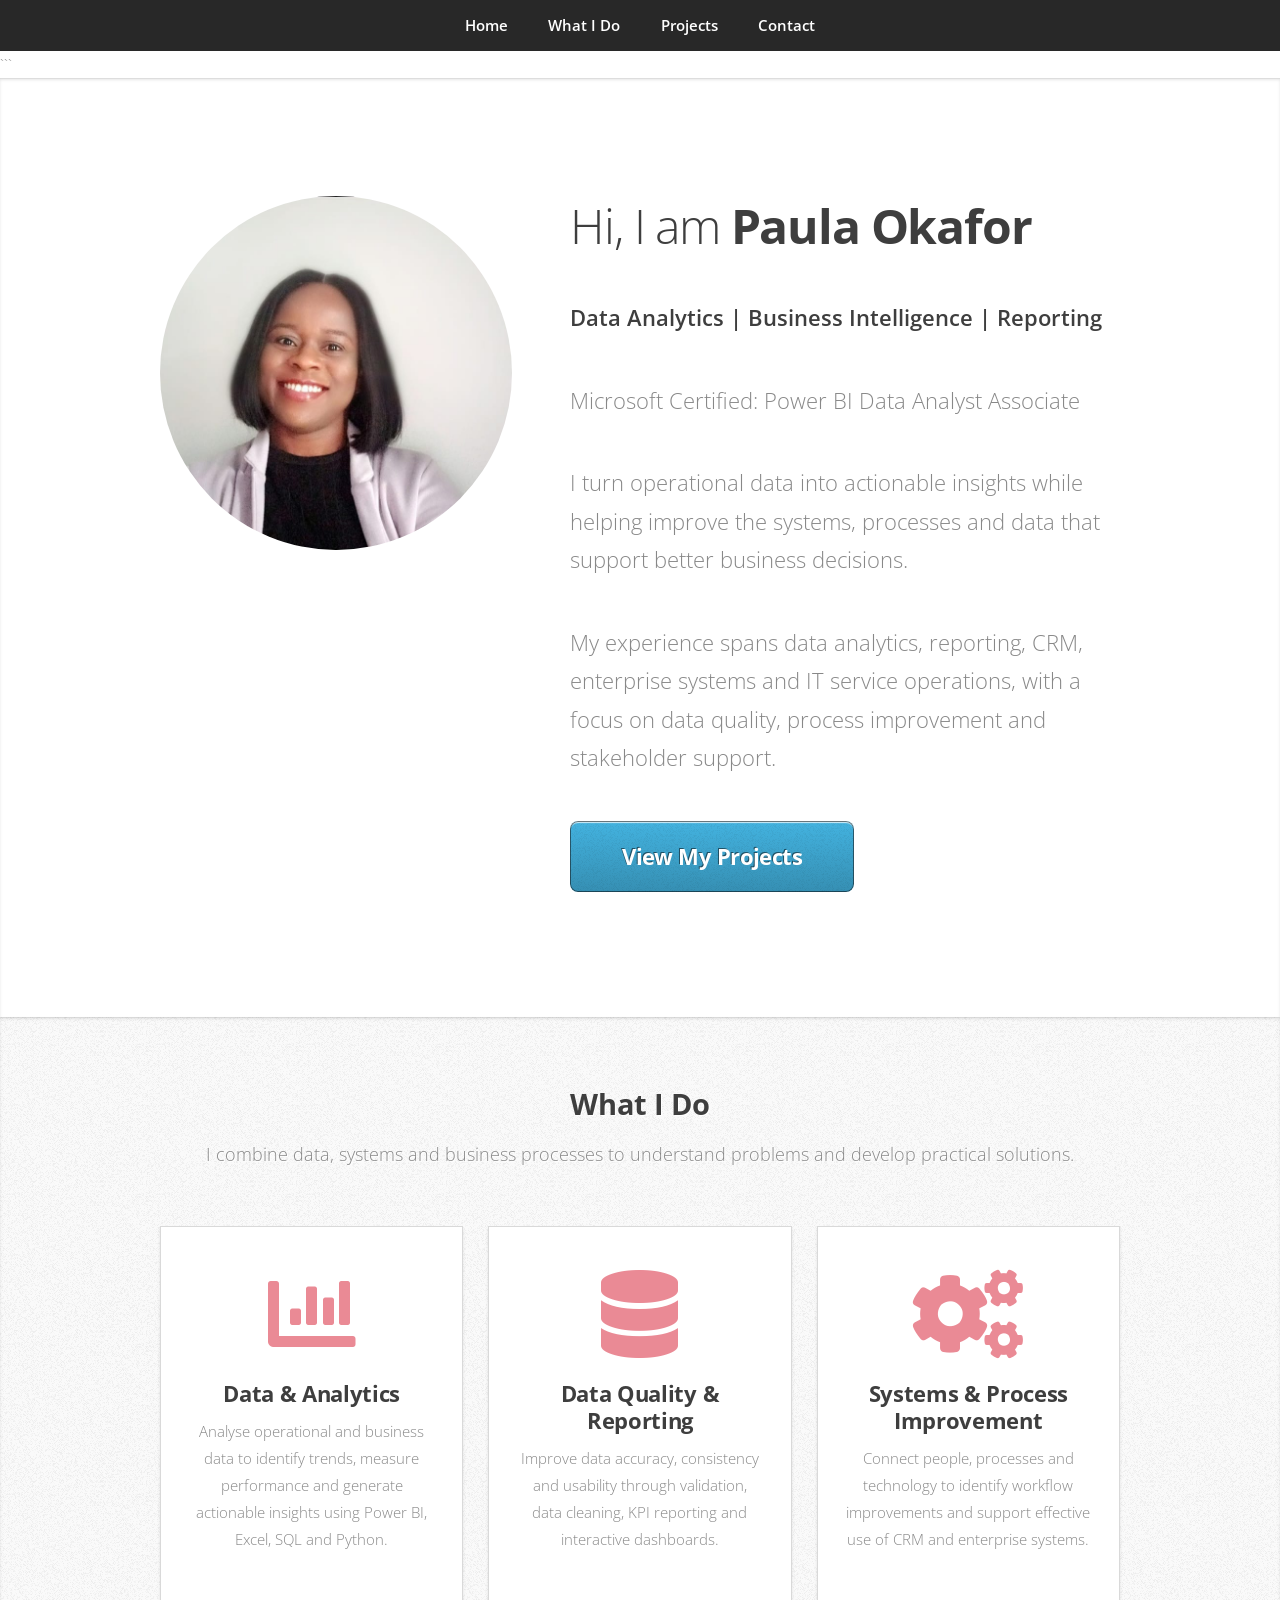
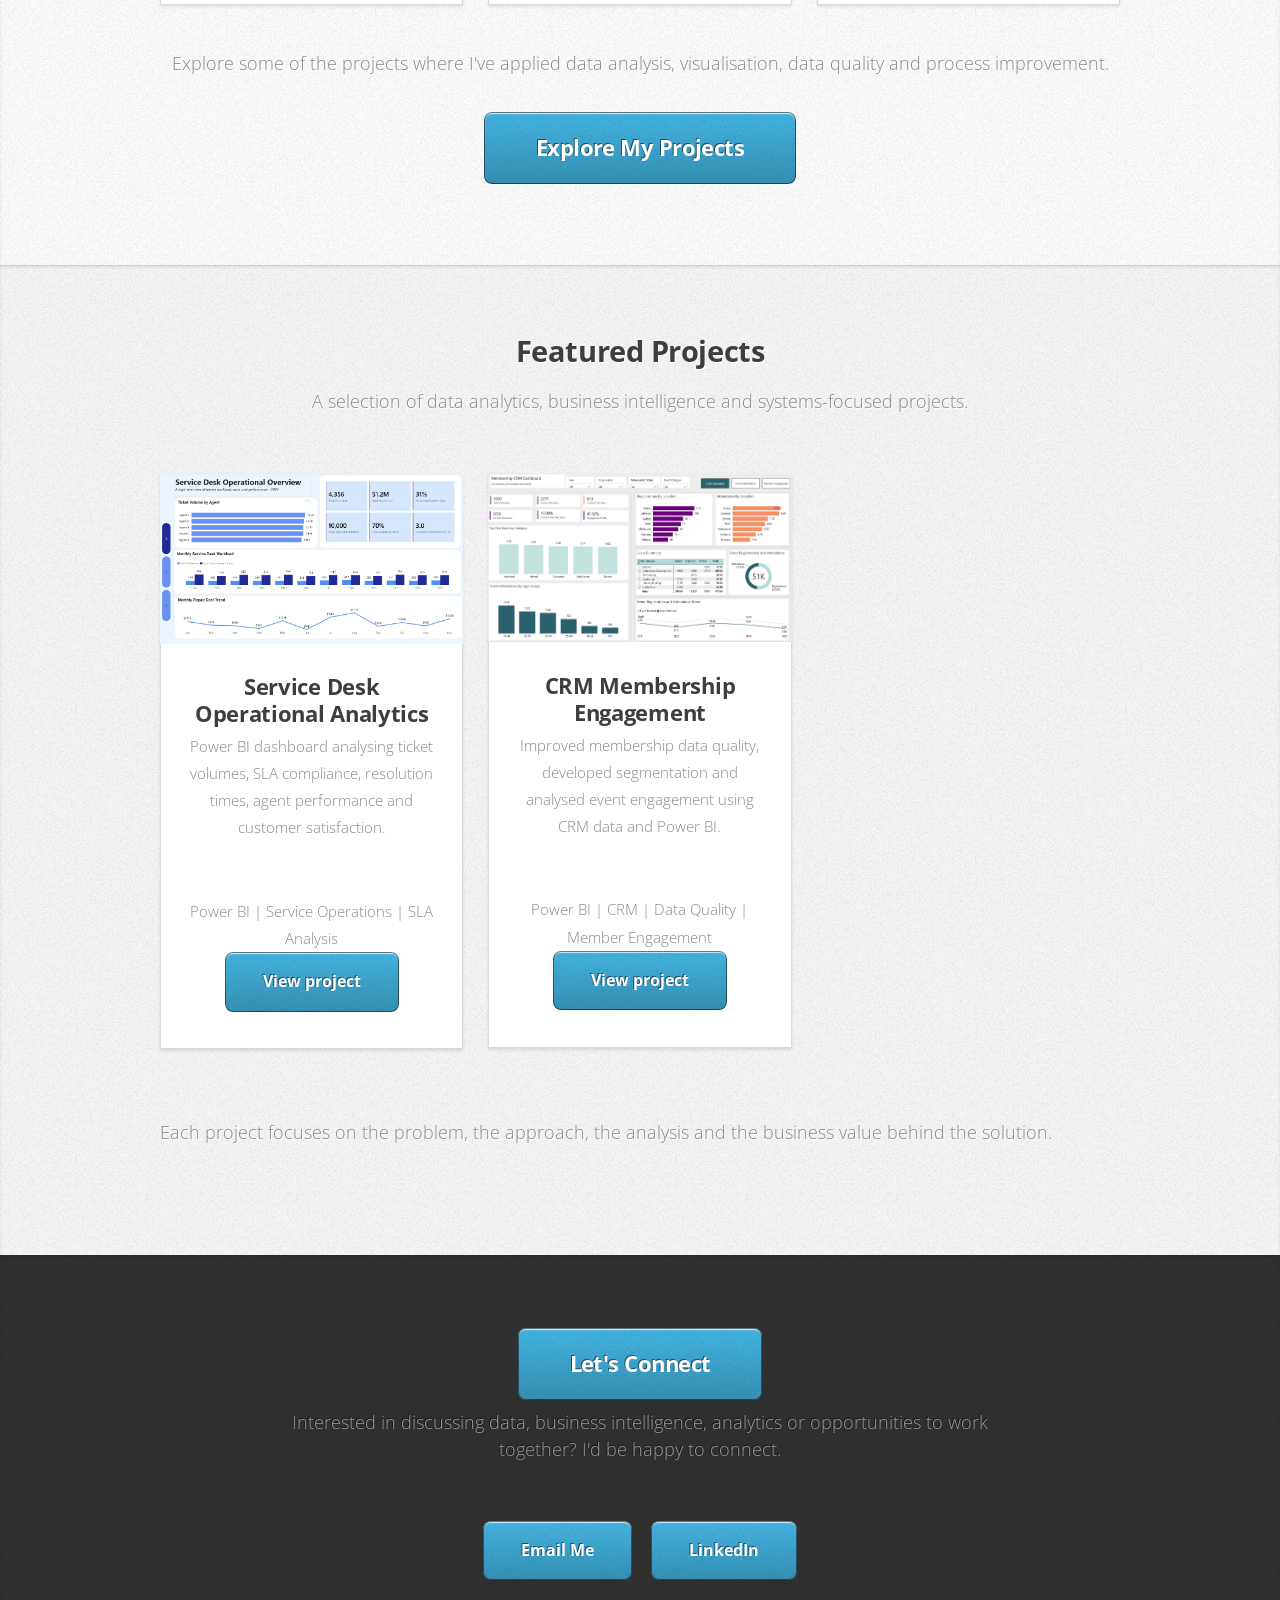
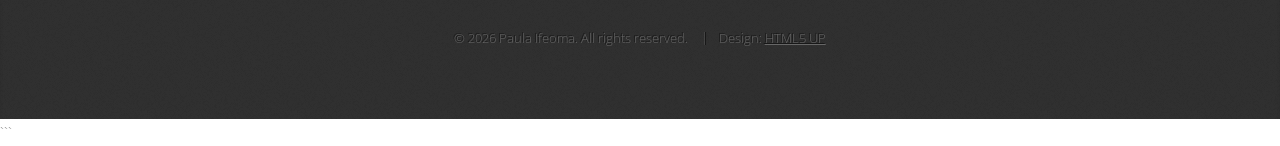
==== index.html @ a0cfbf80 "Add portfolio website" ====
<!DOCTYPE HTML>

<!--
    Personal Portfolio
    Based on Miniport by HTML5 UP
    html5up.net | @ajlkn
    Free for personal and commercial use under the CCA 3.0 license
    html5up.net/license
-->

<html>
    <head>
        <title>Data | Systems | Insights</title>
        <meta charset="utf-8" />
        <meta name="viewport" content="width=device-width, initial-scale=1, user-scalable=no" />
        <link rel="stylesheet" href="assets/css/main.css" />
    </head>

```
<body class="is-preload">

    <!-- Nav -->
        <nav id="nav">
            <ul class="container">
                <li><a href="#top">Home</a></li>
                <li><a href="#work">What I Do</a></li>
                <li><a href="#portfolio">Projects</a></li>
                <li><a href="#contact">Contact</a></li>
            </ul>
        </nav>


    <!-- Home -->
        <article id="top" class="wrapper style1">
            <div class="container">
                <div class="row">

                    <div class="col-4 col-5-large col-12-medium">
                        <span class="image fit">
                            <img src="images/pic00.jpg" alt="Professional profile" />
                        </span>
                    </div>

                    <div class="col-8 col-7-large col-12-medium">

                        <header>
                            <h1>Hi, I am <strong>Paula Okafor</strong></h1>
                        </header>
                        <p>
                        <strong>Data Analytics | Business Intelligence | Reporting</strong>
                        </p>
						<p class="certification">
        				<a href="https://learn.microsoft.com/en-gb/users/ifeomaokafor-7352/credentials/665a6daead917d99"
           				target="_blank"
           				rel="noopener noreferrer">
            			Microsoft Certified: Power BI Data Analyst Associate
        				</a>
    					</p>
                        <p>
                            I turn operational data into actionable insights while
                            helping improve the systems, processes and data that
                            support better business decisions.
                        </p>
                        <p>
                            My experience spans data analytics, reporting, CRM,
                            enterprise systems and IT service operations, with a
                            focus on data quality, process improvement and
                            stakeholder support.
                        </p>

                        <a href="#portfolio" class="button large scrolly">
                            View My Projects
                        </a>

                    </div>
                </div>
            </div>
        </article>


    <!-- What I Do -->
        <article id="work" class="wrapper style2">
            <div class="container">

                <header>
                    <h2>What I Do</h2>
                    <p>
                        I combine data, systems and business processes to
                        understand problems and develop practical solutions.
                    </p>
                </header>

                <div class="row aln-center">

                    <!-- Data Analytics -->
                    <div class="col-4 col-6-medium col-12-small">
                        <section class="box style1">

                            <span class="icon solid featured fa-chart-bar"></span>

                            <h3>Data & Analytics</h3>

                            <p>
                                Analyse operational and business data to identify
                                trends, measure performance and generate
                                actionable insights using Power BI, Excel,
                                SQL and Python.
                            </p>

                        </section>
                    </div>


                    <!-- Data Quality -->
                    <div class="col-4 col-6-medium col-12-small">
                        <section class="box style1">

                            <span class="icon solid featured fa-database"></span>

                            <h3>Data Quality & Reporting</h3>

                            <p>
                                Improve data accuracy, consistency and usability
                                through validation, data cleaning, KPI reporting
                                and interactive dashboards.
                            </p>

                        </section>
                    </div>


                    <!-- Systems & Process -->
                    <div class="col-4 col-6-medium col-12-small">
                        <section class="box style1">

                            <span class="icon solid featured fa-cogs"></span>

                            <h3>Systems & Process Improvement</h3>

                            <p>
                                Connect people, processes and technology to
                                identify workflow improvements and support
                                effective use of CRM and enterprise systems.
                            </p>

                        </section>
                    </div>

                </div>

                <footer>

                    <p>
                        Explore some of the projects where I've applied
                        data analysis, visualisation, data quality and
                        process improvement.
                    </p>

                    <a href="#portfolio" class="button large scrolly">
                        Explore My Projects
                    </a>

                </footer>

            </div>
        </article>


    <!-- Portfolio -->
        <article id="portfolio" class="wrapper style3">
            <div class="container">

                <header>

                    <h2>Featured Projects</h2>

                    <p>
                        A selection of data analytics, business intelligence
                        and systems-focused projects.
                    </p>

                </header>


                <div class="row">


                    <!-- Project 1 -->
                    <div class="col-4 col-6-medium col-12-small">

                        <article class="box style2">

                            <a href="#" class="image featured">
                                <img src="images/pic01.jpg"
                                     alt="Service Desk Operational Dashboard" />
                            </a>

                            <h3>
                                <a href="service-desk.html">
                                    Service Desk Operational Analytics
                                </a>
                            </h3>

                            <p>
                                Power BI dashboard analysing ticket volumes,
                                SLA compliance, resolution times, agent
                                performance and customer satisfaction.
								</p><br>
							Power BI | Service Operations | SLA Analysis
							<ul class="actions">
    						<li><a href="service-desk.html" class="button">View project</a></li>
							</ul>

                        </article>

                    </div>


                    <!-- Project 2 -->
                    <div class="col-4 col-6-medium col-12-small">

                        <article class="box style2">

                            <a href="#" class="image featured">
                                <img src="images/pic02.jpg"
                                     alt="CRM Membership Engagement" />
                            </a>

                            <h3>
                                <a href="membership-engagement.html">
                                    CRM Membership Engagement
                                </a>
                            </h3>

                            <p>
                                Improved membership data quality, developed
                                segmentation and analysed event engagement
                                using CRM data and Power BI.
                            </p><br>
							Power BI | CRM | Data Quality | Member Engagement
							<ul class="actions">
    						<li><a href="membership-engagement.html" class="button">View project</a></li>
							</ul>

                        </article>

                    </div>

                <footer>

                    <p>
                        Each project focuses on the problem, the approach,
                        the analysis and the business value behind the solution.
                    </p>

                </footer>
            </div>
        </article>


    <!-- Contact -->
        <article id="contact" class="wrapper style4">

            <div class="container medium">

                <header>

                    <a href="#contact" class="button large scrolly">
                        Let's Connect
                    </a>
                    <p>
                    Interested in discussing data, business intelligence, analytics or opportunities to work together? I'd be happy to connect.
                    </p>

                </header>


                <section id="contact">
    <div class="container">
        <ul class="actions">
            <li>
                <a href="mailto:paula.okafor02@gmail.com" class="button">
                    Email Me
                </a>
            </li>
            <li>
                <a href="https://www.linkedin.com/in/ifpaula"
                   class="button">
                    LinkedIn
                </a>
            </li>
        </ul>

    </div>
</section>


                <footer>

                    <ul id="copyright">

                        <li>&copy; 2026 Paula Ifeoma. All rights reserved.</li>

                        <li>
                            Design:
                            <a href="https://html5up.net">
                                HTML5 UP
                            </a>
                        </li>

                    </ul>

                </footer>

            </div>

        </article>


    <!-- Scripts -->

        <script src="assets/js/jquery.min.js"></script>
        <script src="assets/js/jquery.scrolly.min.js"></script>
        <script src="assets/js/browser.min.js"></script>
        <script src="assets/js/breakpoints.min.js"></script>
        <script src="assets/js/util.js"></script>
        <script src="assets/js/main.js"></script>

</body>
```

</html>
---- assets/css/main.css ----
@import url("https://fonts.googleapis.com/css?family=Open+Sans:300,300italic,600,600italic,700");
@import url("fontawesome-all.min.css");

/*
	Miniport by HTML5 UP
	html5up.net | @ajlkn
	Free for personal and commercial use under the CCA 3.0 license (html5up.net/license)
*/

html, body, div, span, applet, object,
iframe, h1, h2, h3, h4, h5, h6, p, blockquote,
pre, a, abbr, acronym, address, big, cite,
code, del, dfn, em, img, ins, kbd, q, s, samp,
small, strike, strong, sub, sup, tt, var, b,
u, i, center, dl, dt, dd, ol, ul, li, fieldset,
form, label, legend, table, caption, tbody,
tfoot, thead, tr, th, td, article, aside,
canvas, details, embed, figure, figcaption,
footer, header, hgroup, menu, nav, output, ruby,
section, summary, time, mark, audio, video {
	margin: 0;
	padding: 0;
	border: 0;
	font-size: 100%;
	font: inherit;
	vertical-align: baseline;}

article, aside, details, figcaption, figure,
footer, header, hgroup, menu, nav, section {
	display: block;}

body {
	line-height: 1;
}

ol, ul {
	list-style: none;
}

blockquote, q {
	quotes: none;
}

	blockquote:before, blockquote:after, q:before, q:after {
		content: '';
		content: none;
	}

table {
	border-collapse: collapse;
	border-spacing: 0;
}

body {
	-webkit-text-size-adjust: none;
}

mark {
	background-color: transparent;
	color: inherit;
}

input::-moz-focus-inner {
	border: 0;
	padding: 0;
}

input, select, textarea {
	-moz-appearance: none;
	-webkit-appearance: none;
	-ms-appearance: none;
	appearance: none;
}

/* Basic */

	html {
		box-sizing: border-box;
	}

	*, *:before, *:after {
		box-sizing: inherit;
	}

	body {
		padding-top: 3.5em;
	}

		body.is-preload *, body.is-preload *:before, body.is-preload *:after {
			-moz-animation: none !important;
			-webkit-animation: none !important;
			-ms-animation: none !important;
			animation: none !important;
			-moz-transition: none !important;
			-webkit-transition: none !important;
			-ms-transition: none !important;
			transition: none !important;
		}

	body, input, textarea, select {
		font-family: 'Open Sans', sans-serif;
		line-height: 1.85em;
		color: #888;
		font-weight: 300;
		font-size: 13pt;
	}

	a {
		-moz-transition: color .2s ease-in-out;
		-webkit-transition: color .2s ease-in-out;
		-ms-transition: color .2s ease-in-out;
		transition: color .2s ease-in-out;
		color: #43B3E0;
		text-decoration: underline;
	}

		a:hover {
			color: #43bff0 !important;
		}

		a img {
			border: 0;
		}

	b, strong {
		font-weight: 600;
		color: #3e3e3e;
	}

	i, em {
		font-style: italic;
	}

	sub {
		position: relative;
		top: 0.5em;
		font-size: 0.8em;
	}

	sup {
		position: relative;
		top: -0.5em;
		font-size: 0.8em;
	}

	blockquote {
		border-left: solid 0.75em #eee;
		padding: 1em 0 1em 1.5em;
		font-style: italic;
	}

	h1, h2, h3, h4, h5, h6 {
		color: #3e3e3e;
		margin: 0 0 0.75em 0;
	}

	h1 a, h2 a, h3 a, h4 a, h5 a, h6 a {
		text-decoration: none;
		color: inherit;
	}

	h2, h3, h4, h5, h6 {
		font-weight: 700;
	}

	h1 {
		font-size: 3.25em;
		letter-spacing: -0.025em;
		font-weight: 300;
	}

		h1 strong {
			font-weight: 700;
		}

	h2 {
		font-size: 2em;
		letter-spacing: -0.015em;
	}

	h3 {
		font-size: 1.5em;
		letter-spacing: -0.015em;
	}

	em, i {
		font-style: italic;
	}

	br.clear {
		clear: both;
	}

	hr {
		border: 0;
		border-top: solid 1px #444;
		border-top-color: rgba(0, 0, 0, 0.35);
		box-shadow: 0px 1px 0px 0px rgba(255, 255, 255, 0.1);
		height: 1px;
		margin: 3em 0;
	}

	p, ul, ol, dl, table {
		margin-bottom: 2em;
	}

	header {
		margin: 0 0 3em 0;
	}

		header > p {
			font-size: 1.25em;
			margin: 0;
		}

	footer {
		margin: 3em 0 0 0;
	}

		footer > p {
			font-size: 1.25em;
		}

/* Container */

	.container {
		margin: 0 auto;
		max-width: calc(100% - 50px);
		width: 1200px;
	}

		.container.medium {
			width: 900px;
		}

		@media screen and (max-width: 1680px) {

			.container {
				width: 1200px;
			}

				.container.medium {
					width: 900px;
				}

		}

		@media screen and (max-width: 1280px) {

			.container {
				width: 960px;
			}

				.container.medium {
					width: 720px;
				}

		}

		@media screen and (max-width: 980px) {

			.container {
				width: 100%;
			}

				.container.medium {
					width: 75%;
				}

		}

		@media screen and (max-width: 736px) {

			.container {
				width: 100%;
				max-width: calc(100% - 30px);
			}

				.container.medium {
					width: 100%;
				}

		}

/* Row */

	.row {
		display: flex;
		flex-wrap: wrap;
		box-sizing: border-box;
		align-items: stretch;
	}

		.row > * {
			box-sizing: border-box;
		}

		.row.gtr-uniform > * > :last-child {
			margin-bottom: 0;
		}

		.row.aln-left {
			justify-content: flex-start;
		}

		.row.aln-center {
			justify-content: center;
		}

		.row.aln-right {
			justify-content: flex-end;
		}

		.row.aln-top {
			align-items: flex-start;
		}

		.row.aln-middle {
			align-items: center;
		}

		.row.aln-bottom {
			align-items: flex-end;
		}

		.row > .imp {
			order: -1;
		}

		.row > .col-1 {
			width: 8.33333%;
		}

		.row > .off-1 {
			margin-left: 8.33333%;
		}

		.row > .col-2 {
			width: 16.66667%;
		}

		.row > .off-2 {
			margin-left: 16.66667%;
		}

		.row > .col-3 {
			width: 25%;
		}

		.row > .off-3 {
			margin-left: 25%;
		}

		.row > .col-4 {
			width: 33.33333%;
		}

		.row > .off-4 {
			margin-left: 33.33333%;
		}

		.row > .col-5 {
			width: 41.66667%;
		}

		.row > .off-5 {
			margin-left: 41.66667%;
		}

		.row > .col-6 {
			width: 50%;
		}

		.row > .off-6 {
			margin-left: 50%;
		}

		.row > .col-7 {
			width: 58.33333%;
		}

		.row > .off-7 {
			margin-left: 58.33333%;
		}

		.row > .col-8 {
			width: 66.66667%;
		}

		.row > .off-8 {
			margin-left: 66.66667%;
		}

		.row > .col-9 {
			width: 75%;
		}

		.row > .off-9 {
			margin-left: 75%;
		}

		.row > .col-10 {
			width: 83.33333%;
		}

		.row > .off-10 {
			margin-left: 83.33333%;
		}

		.row > .col-11 {
			width: 91.66667%;
		}

		.row > .off-11 {
			margin-left: 91.66667%;
		}

		.row > .col-12 {
			width: 100%;
		}

		.row > .off-12 {
			margin-left: 100%;
		}

		.row.gtr-0 {
			margin-top: 0px;
			margin-left: 0px;
		}

			.row.gtr-0 > * {
				padding: 0px 0 0 0px;
			}

			.row.gtr-0.gtr-uniform {
				margin-top: 0px;
			}

				.row.gtr-0.gtr-uniform > * {
					padding-top: 0px;
				}

		.row.gtr-25 {
			margin-top: -6.25px;
			margin-left: -6.25px;
		}

			.row.gtr-25 > * {
				padding: 6.25px 0 0 6.25px;
			}

			.row.gtr-25.gtr-uniform {
				margin-top: -6.25px;
			}

				.row.gtr-25.gtr-uniform > * {
					padding-top: 6.25px;
				}

		.row.gtr-50 {
			margin-top: -12.5px;
			margin-left: -12.5px;
		}

			.row.gtr-50 > * {
				padding: 12.5px 0 0 12.5px;
			}

			.row.gtr-50.gtr-uniform {
				margin-top: -12.5px;
			}

				.row.gtr-50.gtr-uniform > * {
					padding-top: 12.5px;
				}

		.row {
			margin-top: -25px;
			margin-left: -25px;
		}

			.row > * {
				padding: 25px 0 0 25px;
			}

			.row.gtr-uniform {
				margin-top: -25px;
			}

				.row.gtr-uniform > * {
					padding-top: 25px;
				}

		.row.gtr-150 {
			margin-top: -37.5px;
			margin-left: -37.5px;
		}

			.row.gtr-150 > * {
				padding: 37.5px 0 0 37.5px;
			}

			.row.gtr-150.gtr-uniform {
				margin-top: -37.5px;
			}

				.row.gtr-150.gtr-uniform > * {
					padding-top: 37.5px;
				}

		.row.gtr-200 {
			margin-top: -50px;
			margin-left: -50px;
		}

			.row.gtr-200 > * {
				padding: 50px 0 0 50px;
			}

			.row.gtr-200.gtr-uniform {
				margin-top: -50px;
			}

				.row.gtr-200.gtr-uniform > * {
					padding-top: 50px;
				}

		@media screen and (max-width: 1680px) {

			.row {
				display: flex;
				flex-wrap: wrap;
				box-sizing: border-box;
				align-items: stretch;
			}

				.row > * {
					box-sizing: border-box;
				}

				.row.gtr-uniform > * > :last-child {
					margin-bottom: 0;
				}

				.row.aln-left {
					justify-content: flex-start;
				}

				.row.aln-center {
					justify-content: center;
				}

				.row.aln-right {
					justify-content: flex-end;
				}

				.row.aln-top {
					align-items: flex-start;
				}

				.row.aln-middle {
					align-items: center;
				}

				.row.aln-bottom {
					align-items: flex-end;
				}

				.row > .imp-xlarge {
					order: -1;
				}

				.row > .col-1-xlarge {
					width: 8.33333%;
				}

				.row > .off-1-xlarge {
					margin-left: 8.33333%;
				}

				.row > .col-2-xlarge {
					width: 16.66667%;
				}

				.row > .off-2-xlarge {
					margin-left: 16.66667%;
				}

				.row > .col-3-xlarge {
					width: 25%;
				}

				.row > .off-3-xlarge {
					margin-left: 25%;
				}

				.row > .col-4-xlarge {
					width: 33.33333%;
				}

				.row > .off-4-xlarge {
					margin-left: 33.33333%;
				}

				.row > .col-5-xlarge {
					width: 41.66667%;
				}

				.row > .off-5-xlarge {
					margin-left: 41.66667%;
				}

				.row > .col-6-xlarge {
					width: 50%;
				}

				.row > .off-6-xlarge {
					margin-left: 50%;
				}

				.row > .col-7-xlarge {
					width: 58.33333%;
				}

				.row > .off-7-xlarge {
					margin-left: 58.33333%;
				}

				.row > .col-8-xlarge {
					width: 66.66667%;
				}

				.row > .off-8-xlarge {
					margin-left: 66.66667%;
				}

				.row > .col-9-xlarge {
					width: 75%;
				}

				.row > .off-9-xlarge {
					margin-left: 75%;
				}

				.row > .col-10-xlarge {
					width: 83.33333%;
				}

				.row > .off-10-xlarge {
					margin-left: 83.33333%;
				}

				.row > .col-11-xlarge {
					width: 91.66667%;
				}

				.row > .off-11-xlarge {
					margin-left: 91.66667%;
				}

				.row > .col-12-xlarge {
					width: 100%;
				}

				.row > .off-12-xlarge {
					margin-left: 100%;
				}

				.row.gtr-0 {
					margin-top: 0px;
					margin-left: 0px;
				}

					.row.gtr-0 > * {
						padding: 0px 0 0 0px;
					}

					.row.gtr-0.gtr-uniform {
						margin-top: 0px;
					}

						.row.gtr-0.gtr-uniform > * {
							padding-top: 0px;
						}

				.row.gtr-25 {
					margin-top: -6.25px;
					margin-left: -6.25px;
				}

					.row.gtr-25 > * {
						padding: 6.25px 0 0 6.25px;
					}

					.row.gtr-25.gtr-uniform {
						margin-top: -6.25px;
					}

						.row.gtr-25.gtr-uniform > * {
							padding-top: 6.25px;
						}

				.row.gtr-50 {
					margin-top: -12.5px;
					margin-left: -12.5px;
				}

					.row.gtr-50 > * {
						padding: 12.5px 0 0 12.5px;
					}

					.row.gtr-50.gtr-uniform {
						margin-top: -12.5px;
					}

						.row.gtr-50.gtr-uniform > * {
							padding-top: 12.5px;
						}

				.row {
					margin-top: -25px;
					margin-left: -25px;
				}

					.row > * {
						padding: 25px 0 0 25px;
					}

					.row.gtr-uniform {
						margin-top: -25px;
					}

						.row.gtr-uniform > * {
							padding-top: 25px;
						}

				.row.gtr-150 {
					margin-top: -37.5px;
					margin-left: -37.5px;
				}

					.row.gtr-150 > * {
						padding: 37.5px 0 0 37.5px;
					}

					.row.gtr-150.gtr-uniform {
						margin-top: -37.5px;
					}

						.row.gtr-150.gtr-uniform > * {
							padding-top: 37.5px;
						}

				.row.gtr-200 {
					margin-top: -50px;
					margin-left: -50px;
				}

					.row.gtr-200 > * {
						padding: 50px 0 0 50px;
					}

					.row.gtr-200.gtr-uniform {
						margin-top: -50px;
					}

						.row.gtr-200.gtr-uniform > * {
							padding-top: 50px;
						}

		}

		@media screen and (max-width: 1280px) {

			.row {
				display: flex;
				flex-wrap: wrap;
				box-sizing: border-box;
				align-items: stretch;
			}

				.row > * {
					box-sizing: border-box;
				}

				.row.gtr-uniform > * > :last-child {
					margin-bottom: 0;
				}

				.row.aln-left {
					justify-content: flex-start;
				}

				.row.aln-center {
					justify-content: center;
				}

				.row.aln-right {
					justify-content: flex-end;
				}

				.row.aln-top {
					align-items: flex-start;
				}

				.row.aln-middle {
					align-items: center;
				}

				.row.aln-bottom {
					align-items: flex-end;
				}

				.row > .imp-large {
					order: -1;
				}

				.row > .col-1-large {
					width: 8.33333%;
				}

				.row > .off-1-large {
					margin-left: 8.33333%;
				}

				.row > .col-2-large {
					width: 16.66667%;
				}

				.row > .off-2-large {
					margin-left: 16.66667%;
				}

				.row > .col-3-large {
					width: 25%;
				}

				.row > .off-3-large {
					margin-left: 25%;
				}

				.row > .col-4-large {
					width: 33.33333%;
				}

				.row > .off-4-large {
					margin-left: 33.33333%;
				}

				.row > .col-5-large {
					width: 41.66667%;
				}

				.row > .off-5-large {
					margin-left: 41.66667%;
				}

				.row > .col-6-large {
					width: 50%;
				}

				.row > .off-6-large {
					margin-left: 50%;
				}

				.row > .col-7-large {
					width: 58.33333%;
				}

				.row > .off-7-large {
					margin-left: 58.33333%;
				}

				.row > .col-8-large {
					width: 66.66667%;
				}

				.row > .off-8-large {
					margin-left: 66.66667%;
				}

				.row > .col-9-large {
					width: 75%;
				}

				.row > .off-9-large {
					margin-left: 75%;
				}

				.row > .col-10-large {
					width: 83.33333%;
				}

				.row > .off-10-large {
					margin-left: 83.33333%;
				}

				.row > .col-11-large {
					width: 91.66667%;
				}

				.row > .off-11-large {
					margin-left: 91.66667%;
				}

				.row > .col-12-large {
					width: 100%;
				}

				.row > .off-12-large {
					margin-left: 100%;
				}

				.row.gtr-0 {
					margin-top: 0px;
					margin-left: 0px;
				}

					.row.gtr-0 > * {
						padding: 0px 0 0 0px;
					}

					.row.gtr-0.gtr-uniform {
						margin-top: 0px;
					}

						.row.gtr-0.gtr-uniform > * {
							padding-top: 0px;
						}

				.row.gtr-25 {
					margin-top: -6.25px;
					margin-left: -6.25px;
				}

					.row.gtr-25 > * {
						padding: 6.25px 0 0 6.25px;
					}

					.row.gtr-25.gtr-uniform {
						margin-top: -6.25px;
					}

						.row.gtr-25.gtr-uniform > * {
							padding-top: 6.25px;
						}

				.row.gtr-50 {
					margin-top: -12.5px;
					margin-left: -12.5px;
				}

					.row.gtr-50 > * {
						padding: 12.5px 0 0 12.5px;
					}

					.row.gtr-50.gtr-uniform {
						margin-top: -12.5px;
					}

						.row.gtr-50.gtr-uniform > * {
							padding-top: 12.5px;
						}

				.row {
					margin-top: -25px;
					margin-left: -25px;
				}

					.row > * {
						padding: 25px 0 0 25px;
					}

					.row.gtr-uniform {
						margin-top: -25px;
					}

						.row.gtr-uniform > * {
							padding-top: 25px;
						}

				.row.gtr-150 {
					margin-top: -37.5px;
					margin-left: -37.5px;
				}

					.row.gtr-150 > * {
						padding: 37.5px 0 0 37.5px;
					}

					.row.gtr-150.gtr-uniform {
						margin-top: -37.5px;
					}

						.row.gtr-150.gtr-uniform > * {
							padding-top: 37.5px;
						}

				.row.gtr-200 {
					margin-top: -50px;
					margin-left: -50px;
				}

					.row.gtr-200 > * {
						padding: 50px 0 0 50px;
					}

					.row.gtr-200.gtr-uniform {
						margin-top: -50px;
					}

						.row.gtr-200.gtr-uniform > * {
							padding-top: 50px;
						}

		}

		@media screen and (max-width: 980px) {

			.row {
				display: flex;
				flex-wrap: wrap;
				box-sizing: border-box;
				align-items: stretch;
			}

				.row > * {
					box-sizing: border-box;
				}

				.row.gtr-uniform > * > :last-child {
					margin-bottom: 0;
				}

				.row.aln-left {
					justify-content: flex-start;
				}

				.row.aln-center {
					justify-content: center;
				}

				.row.aln-right {
					justify-content: flex-end;
				}

				.row.aln-top {
					align-items: flex-start;
				}

				.row.aln-middle {
					align-items: center;
				}

				.row.aln-bottom {
					align-items: flex-end;
				}

				.row > .imp-medium {
					order: -1;
				}

				.row > .col-1-medium {
					width: 8.33333%;
				}

				.row > .off-1-medium {
					margin-left: 8.33333%;
				}

				.row > .col-2-medium {
					width: 16.66667%;
				}

				.row > .off-2-medium {
					margin-left: 16.66667%;
				}

				.row > .col-3-medium {
					width: 25%;
				}

				.row > .off-3-medium {
					margin-left: 25%;
				}

				.row > .col-4-medium {
					width: 33.33333%;
				}

				.row > .off-4-medium {
					margin-left: 33.33333%;
				}

				.row > .col-5-medium {
					width: 41.66667%;
				}

				.row > .off-5-medium {
					margin-left: 41.66667%;
				}

				.row > .col-6-medium {
					width: 50%;
				}

				.row > .off-6-medium {
					margin-left: 50%;
				}

				.row > .col-7-medium {
					width: 58.33333%;
				}

				.row > .off-7-medium {
					margin-left: 58.33333%;
				}

				.row > .col-8-medium {
					width: 66.66667%;
				}

				.row > .off-8-medium {
					margin-left: 66.66667%;
				}

				.row > .col-9-medium {
					width: 75%;
				}

				.row > .off-9-medium {
					margin-left: 75%;
				}

				.row > .col-10-medium {
					width: 83.33333%;
				}

				.row > .off-10-medium {
					margin-left: 83.33333%;
				}

				.row > .col-11-medium {
					width: 91.66667%;
				}

				.row > .off-11-medium {
					margin-left: 91.66667%;
				}

				.row > .col-12-medium {
					width: 100%;
				}

				.row > .off-12-medium {
					margin-left: 100%;
				}

				.row.gtr-0 {
					margin-top: 0px;
					margin-left: 0px;
				}

					.row.gtr-0 > * {
						padding: 0px 0 0 0px;
					}

					.row.gtr-0.gtr-uniform {
						margin-top: 0px;
					}

						.row.gtr-0.gtr-uniform > * {
							padding-top: 0px;
						}

				.row.gtr-25 {
					margin-top: -6.25px;
					margin-left: -6.25px;
				}

					.row.gtr-25 > * {
						padding: 6.25px 0 0 6.25px;
					}

					.row.gtr-25.gtr-uniform {
						margin-top: -6.25px;
					}

						.row.gtr-25.gtr-uniform > * {
							padding-top: 6.25px;
						}

				.row.gtr-50 {
					margin-top: -12.5px;
					margin-left: -12.5px;
				}

					.row.gtr-50 > * {
						padding: 12.5px 0 0 12.5px;
					}

					.row.gtr-50.gtr-uniform {
						margin-top: -12.5px;
					}

						.row.gtr-50.gtr-uniform > * {
							padding-top: 12.5px;
						}

				.row {
					margin-top: -25px;
					margin-left: -25px;
				}

					.row > * {
						padding: 25px 0 0 25px;
					}

					.row.gtr-uniform {
						margin-top: -25px;
					}

						.row.gtr-uniform > * {
							padding-top: 25px;
						}

				.row.gtr-150 {
					margin-top: -37.5px;
					margin-left: -37.5px;
				}

					.row.gtr-150 > * {
						padding: 37.5px 0 0 37.5px;
					}

					.row.gtr-150.gtr-uniform {
						margin-top: -37.5px;
					}

						.row.gtr-150.gtr-uniform > * {
							padding-top: 37.5px;
						}

				.row.gtr-200 {
					margin-top: -50px;
					margin-left: -50px;
				}

					.row.gtr-200 > * {
						padding: 50px 0 0 50px;
					}

					.row.gtr-200.gtr-uniform {
						margin-top: -50px;
					}

						.row.gtr-200.gtr-uniform > * {
							padding-top: 50px;
						}

		}

		@media screen and (max-width: 736px) {

			.row {
				display: flex;
				flex-wrap: wrap;
				box-sizing: border-box;
				align-items: stretch;
			}

				.row > * {
					box-sizing: border-box;
				}

				.row.gtr-uniform > * > :last-child {
					margin-bottom: 0;
				}

				.row.aln-left {
					justify-content: flex-start;
				}

				.row.aln-center {
					justify-content: center;
				}

				.row.aln-right {
					justify-content: flex-end;
				}

				.row.aln-top {
					align-items: flex-start;
				}

				.row.aln-middle {
					align-items: center;
				}

				.row.aln-bottom {
					align-items: flex-end;
				}

				.row > .imp-small {
					order: -1;
				}

				.row > .col-1-small {
					width: 8.33333%;
				}

				.row > .off-1-small {
					margin-left: 8.33333%;
				}

				.row > .col-2-small {
					width: 16.66667%;
				}

				.row > .off-2-small {
					margin-left: 16.66667%;
				}

				.row > .col-3-small {
					width: 25%;
				}

				.row > .off-3-small {
					margin-left: 25%;
				}

				.row > .col-4-small {
					width: 33.33333%;
				}

				.row > .off-4-small {
					margin-left: 33.33333%;
				}

				.row > .col-5-small {
					width: 41.66667%;
				}

				.row > .off-5-small {
					margin-left: 41.66667%;
				}

				.row > .col-6-small {
					width: 50%;
				}

				.row > .off-6-small {
					margin-left: 50%;
				}

				.row > .col-7-small {
					width: 58.33333%;
				}

				.row > .off-7-small {
					margin-left: 58.33333%;
				}

				.row > .col-8-small {
					width: 66.66667%;
				}

				.row > .off-8-small {
					margin-left: 66.66667%;
				}

				.row > .col-9-small {
					width: 75%;
				}

				.row > .off-9-small {
					margin-left: 75%;
				}

				.row > .col-10-small {
					width: 83.33333%;
				}

				.row > .off-10-small {
					margin-left: 83.33333%;
				}

				.row > .col-11-small {
					width: 91.66667%;
				}

				.row > .off-11-small {
					margin-left: 91.66667%;
				}

				.row > .col-12-small {
					width: 100%;
				}

				.row > .off-12-small {
					margin-left: 100%;
				}

				.row.gtr-0 {
					margin-top: 0px;
					margin-left: 0px;
				}

					.row.gtr-0 > * {
						padding: 0px 0 0 0px;
					}

					.row.gtr-0.gtr-uniform {
						margin-top: 0px;
					}

						.row.gtr-0.gtr-uniform > * {
							padding-top: 0px;
						}

				.row.gtr-25 {
					margin-top: -3.75px;
					margin-left: -3.75px;
				}

					.row.gtr-25 > * {
						padding: 3.75px 0 0 3.75px;
					}

					.row.gtr-25.gtr-uniform {
						margin-top: -3.75px;
					}

						.row.gtr-25.gtr-uniform > * {
							padding-top: 3.75px;
						}

				.row.gtr-50 {
					margin-top: -7.5px;
					margin-left: -7.5px;
				}

					.row.gtr-50 > * {
						padding: 7.5px 0 0 7.5px;
					}

					.row.gtr-50.gtr-uniform {
						margin-top: -7.5px;
					}

						.row.gtr-50.gtr-uniform > * {
							padding-top: 7.5px;
						}

				.row {
					margin-top: -15px;
					margin-left: -15px;
				}

					.row > * {
						padding: 15px 0 0 15px;
					}

					.row.gtr-uniform {
						margin-top: -15px;
					}

						.row.gtr-uniform > * {
							padding-top: 15px;
						}

				.row.gtr-150 {
					margin-top: -22.5px;
					margin-left: -22.5px;
				}

					.row.gtr-150 > * {
						padding: 22.5px 0 0 22.5px;
					}

					.row.gtr-150.gtr-uniform {
						margin-top: -22.5px;
					}

						.row.gtr-150.gtr-uniform > * {
							padding-top: 22.5px;
						}

				.row.gtr-200 {
					margin-top: -30px;
					margin-left: -30px;
				}

					.row.gtr-200 > * {
						padding: 30px 0 0 30px;
					}

					.row.gtr-200.gtr-uniform {
						margin-top: -30px;
					}

						.row.gtr-200.gtr-uniform > * {
							padding-top: 30px;
						}

		}

/* Form */

	form label {
		color: #3e3e3e;
		font-weight: 700;
		display: block;
		margin: 0 0 0.5em 0;
	}

	form input[type=text],
	form input[type=email],
	form input[type=password],
	form select,
	form textarea {
		-moz-transition: background .2s ease-in-out, box-shadow .2s ease-in-out;
		-webkit-transition: background .2s ease-in-out, box-shadow .2s ease-in-out;
		-ms-transition: background .2s ease-in-out, box-shadow .2s ease-in-out;
		transition: background .2s ease-in-out, box-shadow .2s ease-in-out;
		-webkit-appearance: none;
		appearance: none;
		display: block;
		border: 0;
		padding: 0.75em;
		font-size: 1em;
		border-radius: 8px;
		border: solid 1px #ddd;
		background: #fff;
		color: #bbb;
		box-shadow: inset 0px 2px 3px 1px rgba(0, 0, 0, 0.05), 0px 1px 0px 0px rgba(255, 255, 255, 0.025);
		width: 100%;
	}

		form input[type=text]:focus,
		form input[type=email]:focus,
		form input[type=password]:focus,
		form select:focus,
		form textarea:focus {
			background: #fafafa;
			box-shadow: inset 0px 2px 5px 0px rgba(0, 0, 0, 0.05), 0px 1px 0px 0px rgba(255, 255, 255, 0.025), inset 0px 0px 2px 1px #43bff0;
		}

	form textarea {
		height: 15em;
	}

	form .actions:last-child {
		margin-bottom: 0;
	}

	form ::-webkit-input-placeholder {
		color: #555 !important;
	}

	form :-moz-placeholder {
		color: #555 !important;
	}

	form ::-moz-placeholder {
		color: #555 !important;
	}

	form :-ms-input-placeholder {
		color: #555 !important;
	}

	form ::-moz-focus-inner {
		border: 0;
	}

/* Tables */

	table {
		width: 100%;
	}

		table.default {
			width: 100%;
		}

			table.default tr {
				border-top: solid 1px #eee;
			}

				table.default tr:first-child {
					border-top: 0;
				}

			table.default td {
				padding: 0.5em 1em 0.5em 1em;
			}

			table.default th {
				text-align: left;
				padding: 0.5em 1em 0.5em 1em;
				font-weight: 600;
				margin: 0 0 1em 0;
			}

			table.default thead {
				background: #4f4f4f;
				color: #fff;
			}

/* Section/Article */

	section, article {
		margin-bottom: 3em;
	}

	section > :last-child,
	article > :last-child,
	section:last-child,
	article:last-child {
		margin-bottom: 0;
	}

/* Image */

	.image {
		display: inline-block;
		position: relative;
	}

		.image img {
			display: block;
			width: 100%;
		}

		.image.fit {
			display: block;
			width: 100%;
		}

		.image.featured {
			display: block;
			width: 100%;
			margin: 0 0 2em 0;
		}

		.image.left {
			float: left;
			margin: 0 2em 2em 0;
		}

		.image.centered {
			display: block;
			margin: 0 0 2em 0;
		}

			.image.centered img {
				margin: 0 auto;
				width: auto;
			}

/* Button */

	input[type="button"],
	input[type="submit"],
	input[type="reset"],
	button,
	.button {
		background-image: url("images/bg.png"), -moz-linear-gradient(top, rgba(0, 0, 0, 0), rgba(0, 0, 0, 0.2));
		background-image: url("images/bg.png"), -webkit-linear-gradient(top, rgba(0, 0, 0, 0), rgba(0, 0, 0, 0.2));
		background-image: url("images/bg.png"), -ms-linear-gradient(top, rgba(0, 0, 0, 0), rgba(0, 0, 0, 0.2));
		background-image: url("images/bg.png"), linear-gradient(top, rgba(0, 0, 0, 0), rgba(0, 0, 0, 0.2));
		-moz-transition: background-color .2s ease-in-out;
		-webkit-transition: background-color .2s ease-in-out;
		-ms-transition: background-color .2s ease-in-out;
		transition: background-color .2s ease-in-out;
		-webkit-appearance: none;
		 appearance: none;
		position: relative;
		display: inline-block;
		color: #fff !important;
		text-decoration: none;
		font-weight: 700;
		border: 0;
		outline: 0;
		cursor: pointer;
		border-radius: 8px;
		text-shadow: -1px -1px 0.5px rgba(0, 0, 0, 0.5);
		overflow: hidden;
		box-shadow: inset 0px 0px 0px 1px rgba(0, 0, 0, 0.5), inset 0px 2px 1px 0px rgba(255, 255, 255, 0.75);
		background-color: #43B3E0;
		padding: 1em 2.35em 1em 2.35em;
		font-size: 1.1em;
		max-width: 24em;
	}

		input[type="button"]:hover,
		input[type="submit"]:hover,
		input[type="reset"]:hover,
		button:hover,
		.button:hover {
			background-color: #43bff0;
			color: #fff !important;
		}

		input[type="button"]:active,
		input[type="submit"]:active,
		input[type="reset"]:active,
		button:active,
		.button:active {
			background-color: #3BA8D3;
			top: 1px;
		}

		input[type="button"].large,
		input[type="submit"].large,
		input[type="reset"].large,
		button.large,
		.button.large {
			font-size: 1.5em;
			letter-spacing: -0.025em;
		}

		input[type="button"].alt,
		input[type="submit"].alt,
		input[type="reset"].alt,
		button.alt,
		.button.alt {
			background-color: #444;
			box-shadow: inset 0px 0px 0px 1px #242424, inset 0px 2px 1px 0px rgba(255, 255, 255, 0.2);
		}

			input[type="button"].alt:hover,
			input[type="submit"].alt:hover,
			input[type="reset"].alt:hover,
			button.alt:hover,
			.button.alt:hover {
				background-color: #4f4f4f;
				color: #fff !important;
			}

			input[type="button"].alt:active,
			input[type="submit"].alt:active,
			input[type="reset"].alt:active,
			button.alt:active,
			.button.alt:active {
				background-color: #3f3f3f;
			}

/* List */

	ul {
		list-style: disc;
		padding-left: 1em;
	}

		ul li {
			padding-left: 0.5em;
		}

	ol {
		list-style: decimal;
		padding-left: 1.25em;
	}

		ol li {
			padding-left: 0.25em;
		}

/* Social */

	ul.social {
		cursor: default;
		margin: 0;
		list-style: none;
		padding-left: 0;
	}

		ul.social li {
			position: relative;
			display: inline-block;
			margin: 0.25em;
			top: 0;
			padding-left: 0;
		}

			ul.social li a {
				-moz-transition: top .2s ease-in-out;
				-webkit-transition: top .2s ease-in-out;
				-ms-transition: top .2s ease-in-out;
				transition: top .2s ease-in-out;
				display: block;
				width: 48px;
				height: 48px;
				border-radius: 6px;
				top: 0;
				position: relative;
			}

				ul.social li a:before {
					background-image: url("images/bg.png"), -moz-linear-gradient(top, rgba(0, 0, 0, 0), rgba(0, 0, 0, 0.2));
					background-image: url("images/bg.png"), -webkit-linear-gradient(top, rgba(0, 0, 0, 0), rgba(0, 0, 0, 0.2));
					background-image: url("images/bg.png"), -ms-linear-gradient(top, rgba(0, 0, 0, 0), rgba(0, 0, 0, 0.2));
					background-image: url("images/bg.png"), linear-gradient(top, rgba(0, 0, 0, 0), rgba(0, 0, 0, 0.2));
					-moz-transition: background-color .2s ease-in-out;
					-webkit-transition: background-color .2s ease-in-out;
					-ms-transition: background-color .2s ease-in-out;
					transition: background-color .2s ease-in-out;
					background-color: #444;
					border-radius: 6px;
					box-shadow: inset 0px 0px 0px 1px #282828, inset 0px 2px 1px 0px rgba(255, 255, 255, 0.1);
					color: #2E2E2E !important;
					display: block;
					font-size: 26px;
					height: 48px;
					line-height: 48px;
					text-align: center;
					outline: 0;
					overflow: hidden;
					text-shadow: 1px 1px 0px rgba(255, 255, 255, 0.1);
					width: 48px;
				}

				ul.social li a.fa-twitter {
					background-color: #2DAAE4;
				}

				ul.social li a.fa-facebook-f {
					background-color: #3C5A98;
				}

				ul.social li a.fa-dribbble {
					background-color: #C4376B;
				}

				ul.social li a.fa-linkedin-in {
					background-color: #006599;
				}

				ul.social li a.fa-tumblr {
					background-color: #51718A;
				}

				ul.social li a.fa-google-plus {
					background-color: #DA2713;
				}

				ul.social li a.fa-github {
					background-color: #FAFAFA;
				}

				ul.social li a.fa-rss {
					background-color: #F2600B;
				}

				ul.social li a.fa-instagram {
					background-color: #E0D7C8;
				}

				ul.social li a.fa-foursquare {
					background-color: #39A3D4;
				}

				ul.social li a.fa-skype {
					background-color: #10BEF1;
				}

				ul.social li a.fa-soundcloud {
					background-color: #FE5419;
				}

				ul.social li a.fa-youtube {
					background-color: #BF2E25;
				}

				ul.social li a.fa-blogger {
					background-color: #FF6501;
				}

				ul.social li a.fa-flickr {
					background-color: #0062DB;
				}

				ul.social li a.fa-vimeo {
					background-color: #4C8AB0;
				}

				ul.social li a:hover {
					top: -5px;
				}

					ul.social li a:hover:before {
						background-color: transparent;
					}

/* Actions */

	ul.actions {
		list-style: none;
		padding-left: 0;
	}

		ul.actions li {
			display: inline-block;
			margin: 0 0 0 1em;
			padding-left: 0;
		}

			ul.actions li:first-child {
				margin-left: 0;
			}

/* Box */

	.box {
		background: #fff;
		box-shadow: inset 0px 0px 0px 1px rgba(0, 0, 0, 0.15), 0px 2px 3px 0px rgba(0, 0, 0, 0.1);
		text-align: center;
		padding: 2em;
	}

		.box.style1 {
			padding: 3em 2em 3.5em 2em;
		}

			.box.style1 h3 {
				margin-bottom: 0.5em;
			}

		.box.style2 h3 {
			margin-bottom: 0.25em;
		}

		.box.style2 .image {
			position: relative;
			left: 2em;
			top: 2em;
			margin: -4em 0 4em -4em;
			width: auto;
		}

/* Icons */

	.icon {
		text-decoration: none;
		text-decoration: none;
	}

		.icon:before {
			-moz-osx-font-smoothing: grayscale;
			-webkit-font-smoothing: antialiased;
			display: inline-block;
			font-style: normal;
			font-variant: normal;
			text-rendering: auto;
			line-height: 1;
			text-transform: none !important;
			font-family: 'Font Awesome 5 Free';
			font-weight: 400;
		}

		.icon:before {
			font-size: 1.25em;
		}

		.icon > .label {
			display: none;
		}

		.icon.solid:before {
			font-weight: 900;
		}

		.icon.brands:before {
			font-family: 'Font Awesome 5 Brands';
		}

		.icon.featured {
			color: #EA8A95;
			display: block;
			margin: 0 0 1.5em 0;
			cursor: default;
		}

			.icon.featured:before {
				font-size: 6em;
			}

/* Wrappers */

	.wrapper {
		background-image: url("images/bg.png");
		box-shadow: inset 0px 1px 0px 0px rgba(0, 0, 0, 0.05), inset 0px 2px 3px 0px rgba(0, 0, 0, 0.1);
		padding: 8em 0 8em 0;
		text-align: center;
	}

		.wrapper.style1 {
			background-image: none;
			background-color: #fff;
		}

		.wrapper.style2 {
			background-color: #fafafa;
			text-shadow: 1px 1px 0px #fff;
		}

		.wrapper.style3 {
			background-color: #f4f4f4;
			text-shadow: 1px 1px 0px #fff;
		}

		.wrapper.style4 {
			background-color: #303030;
			color: #999;
			text-shadow: -1px -1px 0px #181818;
		}

			.wrapper.style4 h1, .wrapper.style4 h2, .wrapper.style4 h3, .wrapper.style4 h4, .wrapper.style4 h5, .wrapper.style4 h6 {
				color: #fff;
			}

			.wrapper.style4 form input[type=text],
			.wrapper.style4 form input[type=password],
			.wrapper.style4 form select,
			.wrapper.style4 form textarea {
				border: none;
				background: #282828;
			}

				.wrapper.style4 form input[type=text]:focus,
				.wrapper.style4 form input[type=password]:focus,
				.wrapper.style4 form select:focus,
				.wrapper.style4 form textarea:focus {
					background: #252525;
				}

/* Nav */

	#nav {
		background-color: #282828;
		text-align: center;
		position: fixed;
		left: 0;
		top: 0;
		width: 100%;
		z-index: 10000;
		cursor: default;
		height: 3.5em;
		line-height: 3.5em;
	}

		#nav ul {
			margin-bottom: 0;
			list-style: none;
			padding-left: 0;
		}

		#nav li {
			display: inline-block;
			padding-left: 0;
		}

		#nav a {
			-moz-transition: background-color .2s ease-in-out;
			-webkit-transition: background-color .2s ease-in-out;
			-ms-transition: background-color .2s ease-in-out;
			transition: background-color .2s ease-in-out;
			position: relative;
			display: block;
			color: #fff;
			text-decoration: none;
			outline: 0;
			font-weight: 600;
			border-radius: 8px;
			color: #fff;
			height: 2.5em;
			line-height: 2.5em;
			padding: 0 1.25em;
		}

			#nav a:hover {
				color: #fff !important;
				background: #383838;
			}

			#nav a.active {
				background: #484848;
			}

				#nav a.active:before {
					content: '';
					display: block;
					position: absolute;
					bottom: -0.6em;
					left: 50%;
					margin-left: -0.75em;
					border-left: solid 0.75em transparent;
					border-right: solid 0.75em transparent;
					border-top: solid 0.6em #282828;
				}

/* Articles */

	body > article {
		margin-bottom: 0;
	}

	#top {
		padding: 10em 0 10em 0;
		text-align: left;
	}

		#top .image {
			border-radius: 100%;
			width: 20em;
			height: 20em;
			margin: 0;
		}

			#top .image img {
				border-radius: 100%;
			}

		#top h1 {
			margin-top: 0.35em;
		}

		#top p {
			font-size: 1.5em;
			line-height: 1.75em;
		}

			#top p a {
				color: inherit;
			}

	#contact footer {
		font-size: 0.9em;
	}

/* Copyright */

	#copyright {
		color: #666;
		font-size: 1em;
		line-height: 1em;
		list-style: none;
		padding-left: 0;
		margin-bottom: 0;
	}

		#copyright li {
			display: inline-block;
			border-left: solid 1px rgba(0, 0, 0, 0.5);
			box-shadow: -1px 0px 0px 0px rgba(255, 255, 255, 0.1);
			padding: 0 0 0 1em;
			margin: 0 0 0 1em;
		}

			#copyright li:first-child {
				border: 0;
				box-shadow: none;
				padding-left: 0;
				margin-left: 0;
			}

		#copyright a {
			-moz-transition: color .2s ease-in-out;
			-webkit-transition: color .2s ease-in-out;
			-ms-transition: color .2s ease-in-out;
			transition: color .2s ease-in-out;
			color: inherit;
		}

			#copyright a:hover {
				color: #777;
			}

/* Large */

	@media screen and (max-width: 1280px) {

		/* Basic */

			body {
				font-size: 11pt;
			}

			input, textarea, select {
				font-size: 11pt;
			}

			header {
				margin: 0 0 4em 0;
			}

		/* Wrappers */

			.wrapper {
				padding: 5em 0 5em 0;
				text-align: center;
			}

				.wrapper.style4 .row-special {
					margin: 2em 0 0 0;
					padding: 2em 0 2em 0;
				}

		/* Articles */

			#top {
				padding: 8em 0;
			}

				#top .image {
					width: 24em;
					height: 24em;
					margin: 0;
				}

	}

/* Medium */

	@media screen and (max-width: 980px) {

		/* Articles */

			#top {
				text-align: center;
				padding: 5em 0;
			}

				#top .image {
					margin: 0 auto 2em auto;
				}

	}

/* Small */

	@media screen and (max-width: 736px) {

		/* Basic */

			body {
				padding-top: 44px;
			}

			body, input, textarea, select {
				line-height: 1.75em;
				font-size: 10pt;
				letter-spacing: 0;
			}

			h1, h2, h3, h4, h5, h6 {
				font-size: 1.25em;
				margin: 0 0 0.4em 0;
			}

			h1 {
				font-size: 2.25em;
				line-height: 1.25em;
			}

			header {
				margin: 0 0 2em 0;
			}

				header > p {
					font-size: 1.25em;
				}

			footer {
				margin: 2.5em 0 0 0;
			}

				footer > p {
					font-size: 1.25em;
				}

			hr {
				margin: 1.5em 0 2em 0;
			}

		/* Section/Article */

			section, article {
				clear: both;
			}

		/* Button */

			input[type="button"],
			input[type="submit"],
			input[type="reset"],
			button,
			.button {
				text-align: center;
				font-size: 1.2em;
				width: 100%;
				padding: 1em 0 1em 0;
			}

				input[type="button"].large,
				input[type="submit"].large,
				input[type="reset"].large,
				button.large,
				.button.large {
					font-size: 1.2em;
					letter-spacing: 0;
				}

		/* Social */

			ul.social {
				padding: 1em 0.5em 0 0.5em;
			}

				ul.social li {
					margin: 0.5em 0.5em 0.5em 0.5em;
				}

					ul.social li a {
						top: 0 !important;
					}

						ul.social li a:before {
							background-color: transparent !important;
						}

		/* Actions */

			ul.actions {
				margin: 0;
			}

				ul.actions li {
					display: block;
					margin: 15px 0 0 0;
				}

					ul.actions li:first-child {
						margin-top: 0;
					}

		/* Box */

			.box {
				padding: 30px 20px 30px 20px;
				margin: 0 0 20px 0 !important;
			}

				.box h3 {
					margin-bottom: 0.25em;
				}

				.box .image.centered {
					margin-bottom: 1em;
				}

				.box .image.featured {
					position: relative;
					left: 20px;
					top: 20px;
					margin: -50px 0 50px -40px;
					width: auto;
				}

				.box.style1 {
					max-width: 32em;
					margin-left: auto !important;
					margin-right: auto !important;
				}

				.box.style2 {
					max-width: 32em;
					margin-left: auto !important;
					margin-right: auto !important;
				}

		/* Wrappers */

			.wrapper {
				padding: 3em 0;
				text-align: center;
			}

		/* Nav */

			#nav {
				height: 44px;
				line-height: 44px;
			}

				#nav a {
					padding: 0 0.75em;
					height: inherit;
					line-height: inherit;
					border-radius: 0;
				}

					#nav a:hover {
						background-color: transparent;
					}

		/* Articles */

			#top {
				padding: 3em 0;
			}

				#top .image {
					width: 15em;
					height: 15em;
					margin-bottom: 0;
				}

				#top p {
					font-size: 1em;
				}

			#contact footer {
				margin: 0;
			}

		/* Copyright */

			#copyright {
				font-size: 1em;
				margin: 0;
			}

				#copyright li {
					display: block;
					margin: 1em 0 0 0;
					padding: 0;
					box-shadow: none;
					border-left: 0;
				}

					#copyright li:first-child {
						margin-top: 0;
					}

	}
.dashboard-container {
    width: 70%;
    max-width: 900px;
    margin: 2em auto;
    text-align: center;
    box-sizing: border-box;
}

.dashboard-container img {
    display: block;
    width: 100%;
    max-width: 100%;
    height: auto;
    margin: 0 auto;
    box-sizing: border-box;
}
.certification {
    font-size: 0.9em;
    margin-top: 0.5em;
}

.certification a {
    text-decoration: none;
}
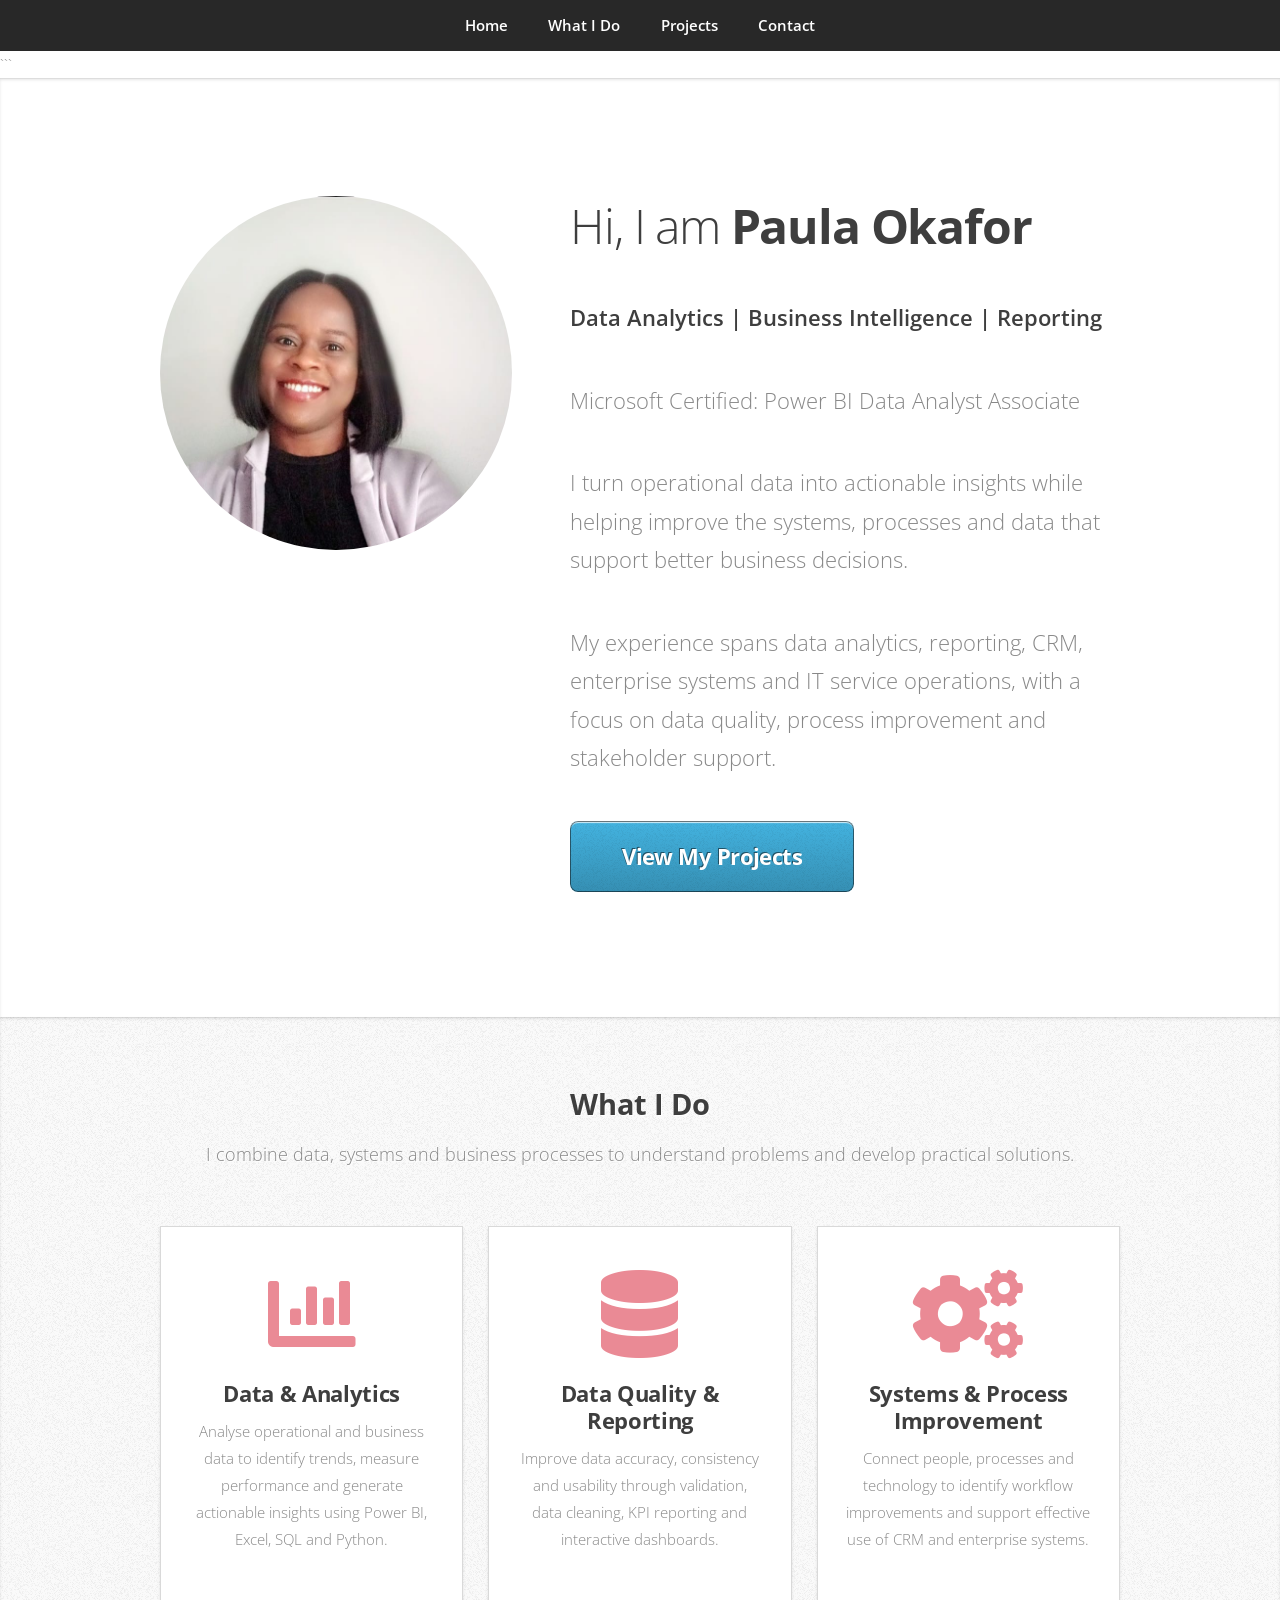
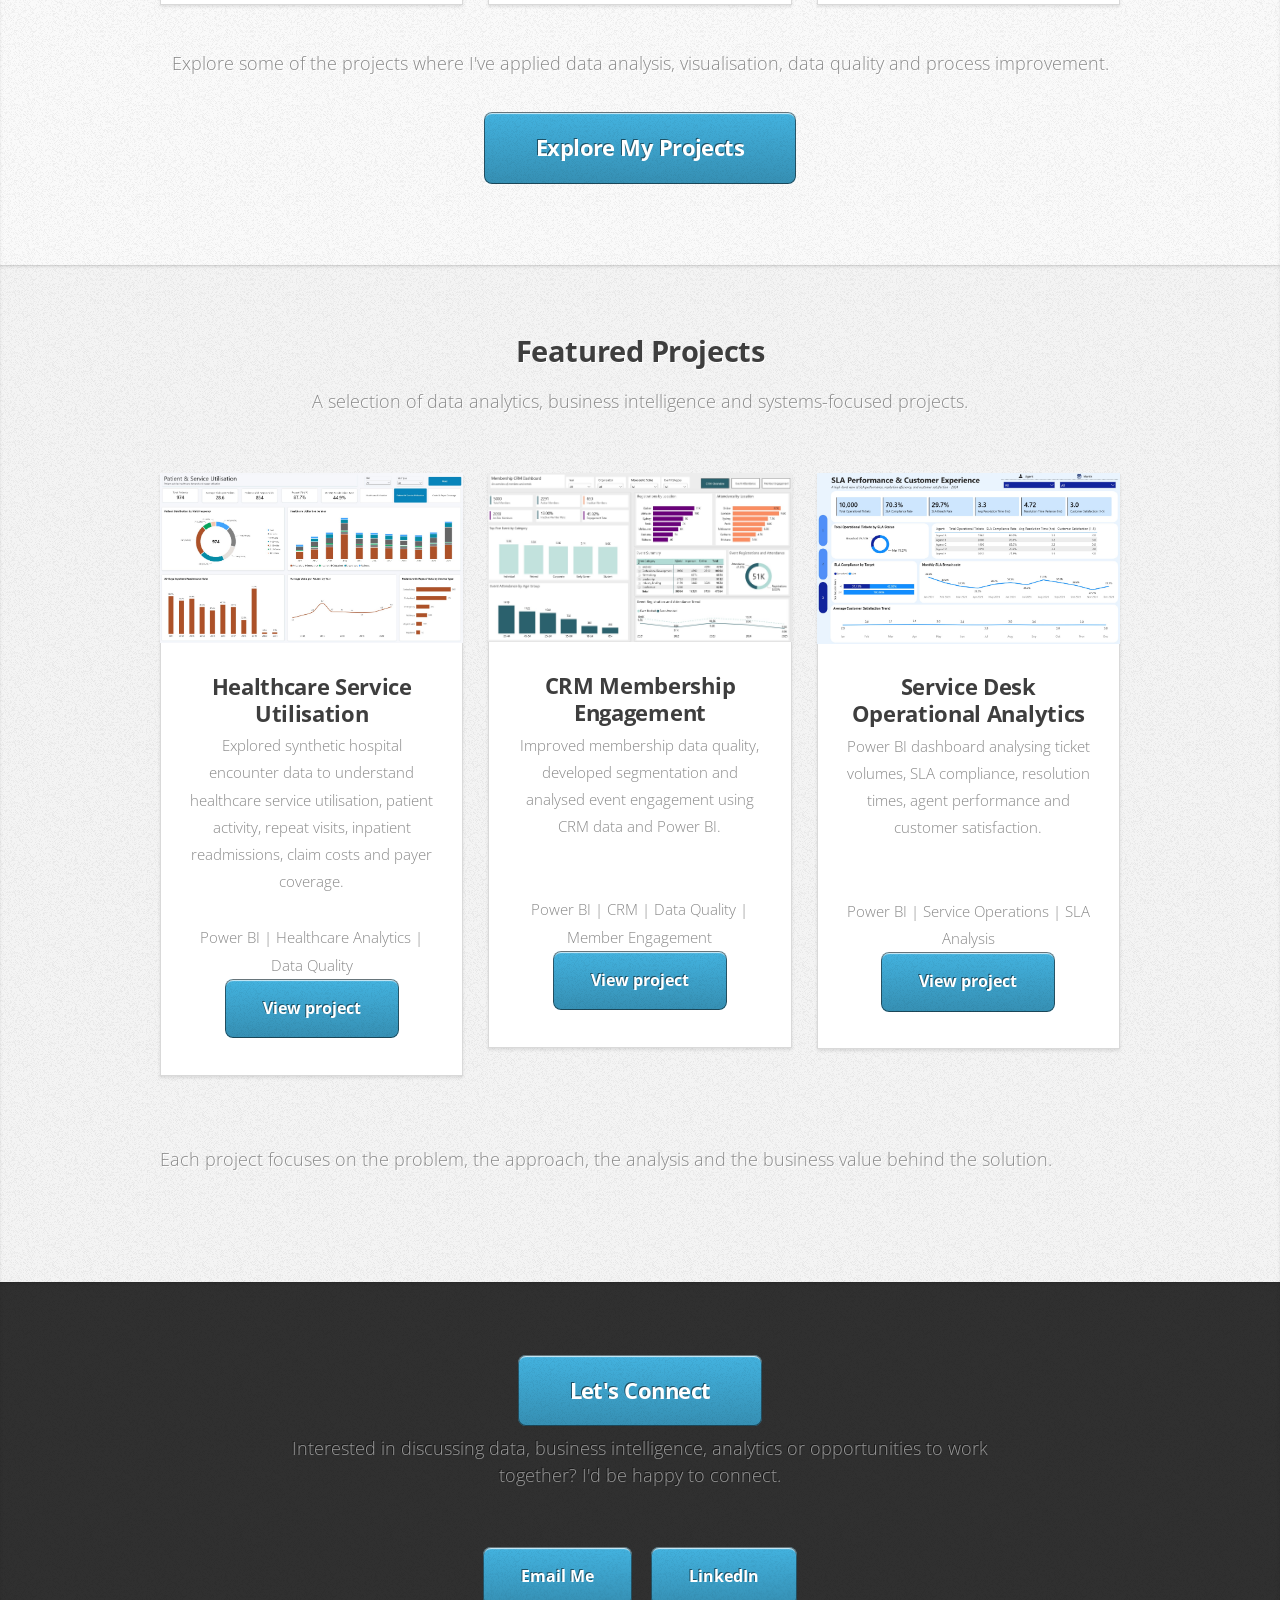
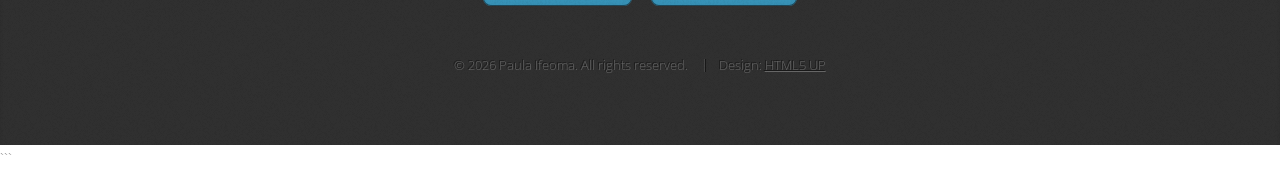
==== commit 38f5278c: "Add files via upload" ====
--- a/index.html
+++ b/index.html
@@ -183,9 +183,64 @@
 
 
                 <div class="row">
-
-
-                    <!-- Project 1 -->
+                 <!-- Project 1 -->
+                    <div class="col-4 col-6-medium col-12-small">
+
+                        <article class="box style2">
+
+                            <a href="#" class="image featured">
+                                <img src="images/pic07.jpg"
+                                     alt="Healthcare Service Utilisation" />
+                            </a>
+
+                            <h3>
+                                <a href="healthcare.html">
+                                    Healthcare Service Utilisation
+                                </a>
+                            </h3>
+
+                            <p>
+                            Explored synthetic hospital encounter data to understand healthcare service utilisation, patient activity, repeat visits, inpatient readmissions, claim costs and payer coverage.
+                            </p>
+							Power BI | Healthcare Analytics | Data Quality 
+							<ul class="actions">
+    						<li><a href="healthcare.html" class="button">View project</a></li>
+							</ul>
+
+                        </article>
+
+                    </div>
+
+                    <!-- Project 2 -->
+                     <div class="col-4 col-6-medium col-12-small">
+
+                        <article class="box style2">
+
+                            <a href="#" class="image featured">
+                                <img src="images/pic02.jpg"
+                                     alt="CRM Membership Engagement" />
+                            </a>
+
+                            <h3>
+                                <a href="membership-engagement.html">
+                                    CRM Membership Engagement
+                                </a>
+                            </h3>
+
+                            <p>
+                                Improved membership data quality, developed
+                                segmentation and analysed event engagement
+                                using CRM data and Power BI.
+                            </p><br>
+							Power BI | CRM | Data Quality | Member Engagement
+							<ul class="actions">
+    						<li><a href="membership-engagement.html" class="button">View project</a></li>
+							</ul>
+
+                        </article>
+
+                    </div>
+                    <!-- Project 3 -->
                     <div class="col-4 col-6-medium col-12-small">
 
                         <article class="box style2">
@@ -214,39 +269,7 @@
                         </article>
 
                     </div>
-
-
-                    <!-- Project 2 -->
-                    <div class="col-4 col-6-medium col-12-small">
-
-                        <article class="box style2">
-
-                            <a href="#" class="image featured">
-                                <img src="images/pic02.jpg"
-                                     alt="CRM Membership Engagement" />
-                            </a>
-
-                            <h3>
-                                <a href="membership-engagement.html">
-                                    CRM Membership Engagement
-                                </a>
-                            </h3>
-
-                            <p>
-                                Improved membership data quality, developed
-                                segmentation and analysed event engagement
-                                using CRM data and Power BI.
-                            </p><br>
-							Power BI | CRM | Data Quality | Member Engagement
-							<ul class="actions">
-    						<li><a href="membership-engagement.html" class="button">View project</a></li>
-							</ul>
-
-                        </article>
-
-                    </div>
-
-                <footer>
+                   <footer>
 
                     <p>
                         Each project focuses on the problem, the approach,
